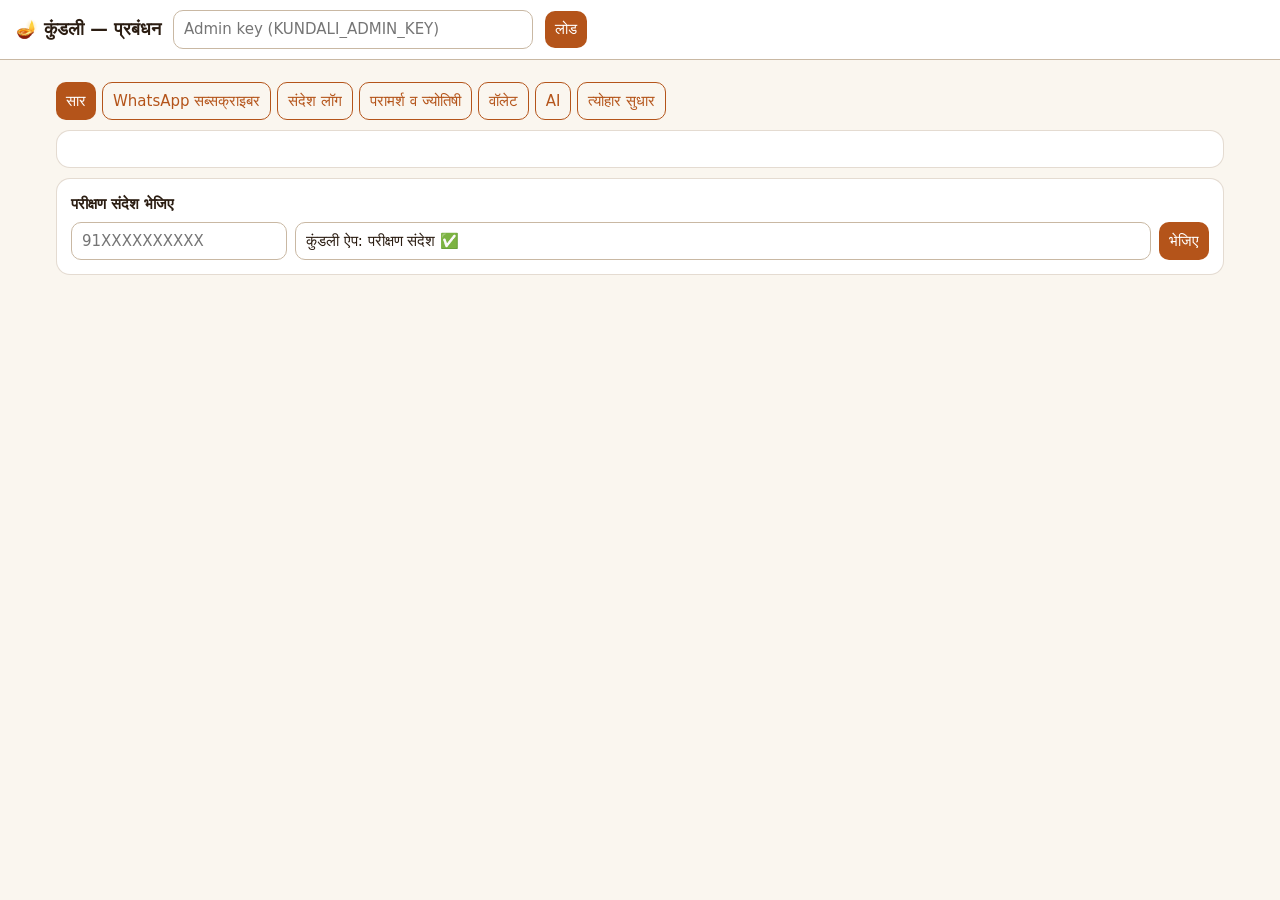
==== web/admin.html @ 4b63e45f "Owner admin panel (web/admin.html) with dashboard API; persistent overrides and rule drafts next to " ====
<!doctype html>
<html lang="hi">
<head>
<meta charset="utf-8">
<meta name="viewport" content="width=device-width, initial-scale=1">
<title>कुंडली — प्रबंधन</title>
<meta name="robots" content="noindex">
<link rel="icon" href="icons/icon-192.png">
<style>
  :root { --bg:#faf6ef; --card:#fff; --ink:#2b1d12; --muted:#7a6a58; --accent:#b4541a; --line:#c9b8a3; --ok:#2e7d32; --bad:#c62828; }
  @media (prefers-color-scheme: dark) { :root:not([data-theme="light"]) { --bg:#15110d; --card:#1f1912; --ink:#f3e9dc; --muted:#b9a58e; --accent:#f0a060; --line:#5a4a3a; } }
  * { box-sizing:border-box } body { margin:0; background:var(--bg); color:var(--ink); font:15px/1.5 system-ui, "Noto Sans Devanagari", sans-serif; }
  header { display:flex; gap:12px; align-items:center; padding:10px 16px; border-bottom:1px solid var(--line); background:var(--card); position:sticky; top:0; z-index:5; flex-wrap:wrap }
  header b { font-size:1.1rem } header input { flex:1 1 220px; max-width:360px }
  main { max-width:1200px; margin:auto; padding:12px 16px 60px }
  nav.tabs { display:flex; gap:6px; flex-wrap:wrap; margin:10px 0 } nav.tabs button { width:auto }
  .card { background:var(--card); border:1px solid color-mix(in srgb,var(--line) 50%,transparent); border-radius:14px; padding:14px; margin:10px 0 }
  .kpis { display:grid; grid-template-columns:repeat(auto-fit,minmax(150px,1fr)); gap:10px } .kpi { border:1px solid color-mix(in srgb,var(--line) 40%,transparent); border-radius:12px; padding:10px } .kpi b { font-size:1.6rem; display:block }
  table { width:100%; border-collapse:collapse; font-size:.9rem } th, td { text-align:left; padding:6px 8px; border-bottom:1px solid color-mix(in srgb,var(--line) 35%,transparent); vertical-align:top } th { color:var(--muted); font-weight:600 }
  .wrap { overflow-x:auto } input, select, textarea, button { font:inherit; padding:7px 10px; border-radius:10px; border:1px solid var(--line); background:var(--card); color:var(--ink) }
  button { background:var(--accent); color:#fff; border:0; cursor:pointer } button.ghost { background:transparent; color:var(--accent); border:1px solid var(--accent) } button.sm { padding:3px 10px; font-size:.8rem }
  .ok { color:var(--ok) } .bad { color:var(--bad) } .muted { color:var(--muted) } .tab { display:none } .tab.on { display:block } .err { color:var(--bad); margin-top:6px }
  .grid { display:grid; grid-template-columns:repeat(auto-fit,minmax(200px,1fr)); gap:10px } label { display:block; font-size:.85rem; color:var(--muted) } label input, label select, label textarea { width:100%; margin-top:2px }
  .chip { display:inline-block; padding:1px 8px; border-radius:999px; font-size:.78rem; background:color-mix(in srgb,var(--accent) 12%,transparent) }
</style>
</head>
<body>
<header><b>🪔 कुंडली — प्रबंधन</b><input id="key" type="password" placeholder="Admin key (KUNDALI_ADMIN_KEY)"><button type="button" id="load">लोड</button><span id="hdr" class="muted"></span></header>
<main>
<nav class="tabs" id="tabs">
  <button type="button" data-t="t-home">सार</button><button type="button" class="ghost" data-t="t-subs">WhatsApp सब्सक्राइबर</button><button type="button" class="ghost" data-t="t-log">संदेश लॉग</button>
  <button type="button" class="ghost" data-t="t-consult">परामर्श व ज्योतिषी</button><button type="button" class="ghost" data-t="t-wallet">वॉलेट</button><button type="button" class="ghost" data-t="t-ai">AI</button><button type="button" class="ghost" data-t="t-over">त्योहार सुधार</button>
</nav>
<div id="err" class="err"></div>

<section class="tab on" id="t-home">
  <div class="card"><div class="kpis" id="kpis"></div><div class="muted" style="margin-top:8px" id="status"></div></div>
  <div class="card"><b>परीक्षण संदेश भेजिए</b><div style="display:flex;gap:8px;flex-wrap:wrap;margin-top:6px"><input id="t_phone" placeholder="91XXXXXXXXXX"><input id="t_text" value="कुंडली ऐप: परीक्षण संदेश ✅" style="flex:1 1 240px"><button type="button" id="t_send">भेजिए</button></div><div id="t_out" class="muted"></div></div>
</section>

<section class="tab" id="t-subs"><div class="card"><b>सब्सक्राइबर</b> <span class="muted" id="subcount"></span><div class="wrap"><table id="subs"></table></div></div></section>
<section class="tab" id="t-log"><div class="card"><b>भेजे गए संदेश (आख़िरी 200)</b><div class="wrap"><table id="log"></table></div></div><div class="card"><b>आए हुए संदेश (बॉट)</b><div class="wrap"><table id="inbox"></table></div></div></section>

<section class="tab" id="t-consult">
  <div class="card"><b>ज्योतिषी जोड़ें / बदलें</b>
    <div class="grid" style="margin-top:6px">
      <label>ID (खाली = नाम से)<input id="a_id"></label><label>नाम (English)<input id="a_name"></label><label>नाम (हिंदी)<input id="a_name_hi"></label><label>WhatsApp नंबर<input id="a_phone"></label>
      <label>भाषाएँ (कॉमा)<input id="a_lang" value="हिंदी, English"></label><label>विशेषज्ञता (कॉमा)<input id="a_spec" placeholder="विवाह, करियर"></label><label>अनुभव (वर्ष)<input id="a_exp" type="number" value="10"></label><label>फ़ोटो URL<input id="a_photo"></label>
      <label>चैट ₹<input id="a_pc" type="number" value="0"></label><label>कॉल ₹<input id="a_pcall" type="number" value="0"></label><label>रिपोर्ट ₹<input id="a_pr" type="number" value="0"></label><label>सक्रिय<select id="a_active"><option value="1">हाँ</option><option value="0">नहीं</option></select></label>
    </div>
    <label style="margin-top:6px">परिचय (हिंदी)<textarea id="a_bio" rows="2"></textarea></label>
    <div style="margin-top:8px"><button type="button" id="a_save">सेव</button></div>
  </div>
  <div class="card"><b>सूचीबद्ध ज्योतिषी</b><div class="wrap"><table id="astros"></table></div></div>
  <div class="card"><b>खुले अनुरोध</b><div class="wrap"><table id="reqs"></table></div><div id="thread"></div></div>
</section>

<section class="tab" id="t-wallet"><div class="card"><b>टॉप-अप दर्ज करें</b> <span class="muted" id="paidflag"></span><div style="display:flex;gap:8px;flex-wrap:wrap;margin-top:6px"><input id="w_phone" placeholder="91XXXXXXXXXX"><input id="w_amt" type="number" placeholder="राशि ₹" style="max-width:120px"><input id="w_ref" placeholder="UPI संदर्भ"><input id="w_note" placeholder="टिप्पणी" style="flex:1 1 160px"><button type="button" id="w_add">जोड़ें</button></div><div id="w_out" class="muted"></div></div>
  <div class="card"><b>हाल के टॉप-अप</b><div class="wrap"><table id="topups"></table></div></div></section>

<section class="tab" id="t-ai"><div class="card"><b>AI प्रदाता</b><div id="aiprov" class="muted"></div></div><div class="card"><b>आज/हाल का उपयोग</b><div class="wrap"><table id="aiuse"></table></div></div>
  <div class="card"><b>ग्रंथ-पाठ से नियम निकालिए (ड्राफ़्ट)</b><label>स्रोत<input id="x_src" placeholder="जैसे: BPHS अध्याय 24"></label><label>पाठ<textarea id="x_text" rows="6"></textarea></label><div style="margin-top:8px"><button type="button" id="x_go">निकालिए और data/rules/drafts में सेव कीजिए</button></div><pre id="x_out" style="white-space:pre-wrap;font-size:.85rem"></pre></div></section>

<section class="tab" id="t-over"><div class="card"><b>त्योहार सुधार (override)</b> <span class="muted">वर्ष चुनिए; add / move / remove — इंजन की गणना डिफ़ॉल्ट रहती है</span>
  <div style="display:flex;gap:8px;align-items:center;margin:8px 0"><input id="o_year" type="number" style="max-width:110px"><button type="button" class="ghost" id="o_load">खोलिए</button><button type="button" id="o_save">सेव</button></div>
  <div class="grid"><div><b>जोड़ें (add)</b><div class="muted" style="font-size:.8rem">key | नाम (हिंदी) | नाम (English) | YYYY-MM-DD | kind (national/festival/regional) — एक पंक्ति एक प्रविष्टि</div><textarea id="o_add" rows="6" style="width:100%"></textarea></div>
  <div><b>तारीख़ बदलें (move)</b><div class="muted" style="font-size:.8rem">key | YYYY-MM-DD</div><textarea id="o_move" rows="6" style="width:100%"></textarea></div>
  <div><b>हटाएँ (remove)</b><div class="muted" style="font-size:.8rem">एक key प्रति पंक्ति (जैसे holi, ambedkar_jayanti)</div><textarea id="o_rem" rows="6" style="width:100%"></textarea></div></div>
  <div id="o_out" class="muted"></div></div></section>
</main>
<script src="config.js"></script>
<script>
const API = (window.KUNDALI_API || '').replace(/\/$/, '');
const $ = id => document.getElementById(id); const esc = s => String(s ?? '').replace(/[&<>"']/g, c => ({'&':'&amp;','<':'&lt;','>':'&gt;','"':'&quot;',"'":'&#39;'}[c]));
try { $('key').value = localStorage.getItem('kundali_admin_key') || ''; } catch (e) {}
let DATA = null;
const post = async (path, body) => { const r = await fetch(API + path, {method: 'POST', headers: {'Content-Type': 'application/json', 'X-Admin-Key': $('key').value.trim()}, body: JSON.stringify(body)}); const d = await r.json(); if (!r.ok) throw new Error(d.detail || 'त्रुटि'); return d; };
document.querySelectorAll('#tabs button').forEach(b => b.onclick = () => { document.querySelectorAll('#tabs button').forEach(x => x.className = x === b ? '' : 'ghost'); document.querySelectorAll('.tab').forEach(t => t.classList.toggle('on', t.id === b.dataset.t)); });
const yn = v => v ? '<span class="ok">✓</span>' : '<span class="bad">✗</span>';
async function load() {
  $('err').textContent = ''; try { localStorage.setItem('kundali_admin_key', $('key').value.trim()); } catch (e) {}
  try { DATA = await post('/v1/consult/admin', {action: 'dashboard'}); } catch (e) { $('err').textContent = e.message; return; }
  const c = DATA.counts; $('hdr').textContent = new Date().toLocaleString('hi-IN');
  $('kpis').innerHTML = [['सक्रिय सब्सक्राइबर', c.subscribers], ['आज भेजे', c.sent_today], ['आज असफल', c.failed_today], ['खुले परामर्श', c.open_requests], ['AI कॉल आज', c.ai_today]].map(([k, v]) => `<div class="kpi"><span class="muted">${k}</span><b>${v}</b></div>`).join('');
  $('status').innerHTML = `Relay: ${DATA.relay_ready ? '<span class="ok">सेट</span>' : '<span class="bad">सेट नहीं (RELAY_URL/RELAY_API_KEY/RELAY_SESSION)</span>'} · AI: ${DATA.ai_providers.length ? DATA.ai_providers.map(p => esc(p.name) + ' (' + esc(p.model) + ')').join(' → ') : '<span class="bad">कोई provider नहीं</span>'} · भुगतान: ${DATA.paid ? 'सशुल्क' : 'निःशुल्क'}`;
  $('subcount').textContent = `(${DATA.subscribers.length})`;
  $('subs').innerHTML = `<tr><th>नंबर</th><th>नाम</th><th>भाषा</th><th>स्थान</th><th>समय</th><th>पंचांग</th><th>राशिफल</th><th>व्रत</th><th>साप्ताहिक</th><th>सत्यापित</th><th>स्थिति</th><th>आख़िरी</th><th>त्रुटि</th><th></th></tr>` +
    DATA.subscribers.map(s => `<tr><td>${esc(s.phone)}</td><td>${esc(s.name || '')}${s.moon_sign_name ? '<br><span class="chip">' + esc(s.moon_sign_name) + '</span>' : ''}</td><td>${esc(s.lang)}</td><td>${esc(s.place || '')}</td><td>${esc(s.daily_time)}</td><td>${yn(s.want_panchang)}</td><td>${yn(s.want_rashifal)}</td><td>${yn(s.vrat_alert)}</td><td>${yn(s.weekly)}</td><td>${yn(s.verified)}</td><td>${esc(s.status)}</td><td class="muted">${esc(s.last_daily || '—')}</td><td class="bad" style="max-width:200px">${esc(s.last_error || '')}</td>
      <td><button type="button" class="sm ghost" data-sub="${esc(s.phone)}" data-st="${s.status === 'active' ? 'stopped' : 'active'}">${s.status === 'active' ? 'रोकें' : 'चालू'}</button> ${!s.verified ? `<button type="button" class="sm ghost" data-ver="${esc(s.phone)}">सत्यापित मानें</button>` : ''}</td></tr>`).join('');
  $('subs').onclick = async e => { const b = e.target.closest('button'); if (!b) return; try { if (b.dataset.sub) await post('/v1/consult/admin', {action: 'subscriber', phone: b.dataset.sub, fields: {status: b.dataset.st}}); if (b.dataset.ver) await post('/v1/consult/admin', {action: 'subscriber', phone: b.dataset.ver, fields: {verified: 1}}); load(); } catch (err) { $('err').textContent = err.message; } };
  $('log').innerHTML = `<tr><th>समय</th><th>नंबर</th><th>प्रकार</th><th>ठीक</th><th>विवरण</th></tr>` + DATA.wa_log.map(l => `<tr><td class="muted">${esc(l.at.slice(0, 16).replace('T', ' '))}</td><td>${esc(l.phone)}</td><td>${esc(l.kind)}</td><td>${yn(l.ok)}</td><td class="muted" style="max-width:420px;word-break:break-all">${esc(l.detail || '')}</td></tr>`).join('');
  $('inbox').innerHTML = `<tr><th>समय</th><th>नंबर</th><th>संदेश</th><th>उत्तर गया</th></tr>` + DATA.inbox.map(l => `<tr><td class="muted">${esc((l.at || '').slice(0, 16).replace('T', ' '))}</td><td>${esc(l.phone)}</td><td>${esc(l.text)}</td><td>${l.reply_ok === null ? '—' : yn(l.reply_ok)}</td></tr>`).join('');
  $('astros').innerHTML = `<tr><th>ID</th><th>नाम</th><th>भाषाएँ</th><th>विशेषज्ञता</th><th>अनुभव</th><th>₹ चैट/कॉल/रिपोर्ट</th><th>रेटिंग</th><th>सक्रिय</th><th></th></tr>` + DATA.astrologers.map(a => `<tr><td>${esc(a.id)}</td><td>${esc(a.name_hi || a.name)}</td><td>${esc(a.languages.join(', '))}</td><td>${esc(a.specialities.join(', '))}</td><td>${a.experience_years || ''}</td><td>${a.prices.chat}/${a.prices.call}/${a.prices.report}</td><td>${a.rating ? a.rating + ' (' + a.ratings_count + ')' : '—'}</td><td>${yn(a.active)}</td><td><button type="button" class="sm ghost" data-edit="${esc(a.id)}">बदलें</button></td></tr>`).join('');
  $('astros').onclick = e => { const b = e.target.closest('button[data-edit]'); if (!b) return; const a = DATA.astrologers.find(x => x.id === b.dataset.edit); $('a_id').value = a.id; $('a_name').value = a.name; $('a_name_hi').value = a.name_hi || ''; $('a_lang').value = a.languages.join(', '); $('a_spec').value = a.specialities.join(', '); $('a_exp').value = a.experience_years || 0; $('a_photo').value = a.photo || ''; $('a_bio').value = a.bio_hi || ''; $('a_active').value = a.active ? '1' : '0'; window.scrollTo({top: 0, behavior: 'smooth'}); };
  $('reqs').innerHTML = `<tr><th>#</th><th>ज्योतिषी</th><th>नंबर</th><th>माध्यम</th><th>स्थिति</th><th>₹</th><th>समय</th><th></th></tr>` + DATA.open_requests.map(r => `<tr><td>${esc(r.id)}</td><td>${esc(r.astrologer_id)}</td><td>${esc(r.phone)}</td><td>${esc(r.mode)}</td><td>${esc(r.status)}</td><td>${r.price}</td><td class="muted">${esc(r.created.slice(0, 16).replace('T', ' '))}</td><td><button type="button" class="sm ghost" data-open="${esc(r.id)}">खोलें</button></td></tr>`).join('');
  $('reqs').onclick = async e => { const b = e.target.closest('button[data-open]'); if (!b) return; try { const d = await post('/v1/consult/get', {id: b.dataset.open}); $('thread').innerHTML = `<h4>#${esc(d.id)} — ${esc(d.astrologer?.name_hi || d.astrologer?.name || '')} · ${esc(d.phone)}${d.birth ? ' · जन्म ' + esc(d.birth.date) + ' ' + esc(d.birth.time || '') : ''}</h4>` + d.messages.map(m => `<p><b>${m.sender === 'seeker' ? 'सीकर' : 'ज्योतिषी'}:</b> ${esc(m.text)} <span class="muted">${esc(m.at.slice(0, 16).replace('T', ' '))}</span></p>`).join('') + (d.status !== 'closed' ? `<div style="display:flex;gap:8px"><textarea id="th_text" rows="2" style="flex:1"></textarea><button type="button" id="th_send">ज्योतिषी की ओर से भेजें</button><button type="button" class="ghost" id="th_close">बंद करें</button></div>` : ''); const s = $('th_send'); if (s) s.onclick = async () => { try { await post('/v1/consult/message', {id: d.id, sender: 'astrologer', text: $('th_text').value}); load(); $('thread').innerHTML = '<span class="ok">भेजा गया</span>'; } catch (err) { $('err').textContent = err.message; } }; const c2 = $('th_close'); if (c2) c2.onclick = async () => { try { await post('/v1/consult/close', {id: d.id}); load(); $('thread').innerHTML = ''; } catch (err) { $('err').textContent = err.message; } }; } catch (err) { $('err').textContent = err.message; } };
  $('paidflag').textContent = DATA.paid ? '(सशुल्क मोड चालू)' : '(निःशुल्क मोड — KUNDALI_PAID=1 से सशुल्क)';
  $('topups').innerHTML = `<tr><th>समय</th><th>नंबर</th><th>₹</th><th>संदर्भ</th><th>टिप्पणी</th></tr>` + DATA.recent_topups.map(t => `<tr><td class="muted">${esc(t.at.slice(0, 16).replace('T', ' '))}</td><td>${esc(t.phone)}</td><td>${t.amount}</td><td>${esc(t.ref || '')}</td><td>${esc(t.note || '')}</td></tr>`).join('');
  $('aiprov').innerHTML = DATA.ai_providers.length ? DATA.ai_providers.map(p => `<span class="chip">${esc(p.name)} · ${esc(p.model)}</span>`).join(' → ') : '<span class="bad">कोई provider सेट नहीं — deploy/.env में OPENAI_API_KEY / GROQ_API_KEY डालें</span>';
  $('aiuse').innerHTML = `<tr><th>दिन</th><th>कौन</th><th>कॉल</th></tr>` + DATA.ai_usage.map(u => `<tr><td>${esc(u.day)}</td><td>${esc(u.who)}</td><td>${u.used}</td></tr>`).join('');
  if (!$('o_year').value) $('o_year').value = new Date().getFullYear();
  showOverride();
}
function showOverride() { const y = $('o_year').value; const o = (DATA && DATA.overrides[y]) || {add: [], move: [], remove: []}; $('o_add').value = (o.add || []).map(a => [a.key, a.name_hi, a.name_en || '', a.date, a.kind || 'national'].join(' | ')).join('\n'); $('o_move').value = (o.move || []).map(m => m.key + ' | ' + m.date).join('\n'); $('o_rem').value = (o.remove || []).join('\n'); }
$('o_load').onclick = showOverride;
$('o_save').onclick = async () => { const sp = l => l.split('|').map(x => x.trim()); try { const d = await post('/v1/consult/admin', {action: 'override', year: +$('o_year').value, data: {add: $('o_add').value.split('\n').filter(l => l.trim()).map(sp).map(([key, name_hi, name_en, date, kind]) => ({key, name_hi, name_en, date, kind})), move: $('o_move').value.split('\n').filter(l => l.trim()).map(sp).map(([key, date]) => ({key, date})), remove: $('o_rem').value.split('\n').map(x => x.trim()).filter(Boolean)}}); $('o_out').innerHTML = `<span class="ok">सेव हुआ: ${d.add.length} जोड़े, ${d.move.length} बदले, ${d.remove.length} हटाए (${d.year})</span>`; load(); } catch (e) { $('o_out').innerHTML = `<span class="bad">${esc(e.message)}</span>`; } };
$('a_save').onclick = async () => { try { await post('/v1/consult/admin', {action: 'astrologer', astrologer: {id: $('a_id').value.trim() || undefined, name: $('a_name').value.trim(), name_hi: $('a_name_hi').value.trim(), phone: $('a_phone').value.trim() || undefined, languages: $('a_lang').value.split(',').map(x => x.trim()).filter(Boolean), specialities: $('a_spec').value.split(',').map(x => x.trim()).filter(Boolean), experience_years: +$('a_exp').value, photo: $('a_photo').value.trim() || null, bio_hi: $('a_bio').value.trim(), price_chat: +$('a_pc').value, price_call: +$('a_pcall').value, price_report: +$('a_pr').value, active: +$('a_active').value}}); load(); } catch (e) { $('err').textContent = e.message; } };
$('w_add').onclick = async () => { try { const d = await post('/v1/consult/admin', {action: 'topup', phone: $('w_phone').value, amount: +$('w_amt').value, ref: $('w_ref').value, note: $('w_note').value}); $('w_out').innerHTML = `<span class="ok">शेष ₹${d.balance}</span>`; load(); } catch (e) { $('w_out').innerHTML = `<span class="bad">${esc(e.message)}</span>`; } };
$('t_send').onclick = async () => { try { const d = await post('/v1/consult/admin', {action: 'send_test', phone: $('t_phone').value, text: $('t_text').value}); $('t_out').innerHTML = d.ok ? '<span class="ok">भेजा गया</span>' : `<span class="bad">${esc(d.detail)}</span>`; } catch (e) { $('t_out').innerHTML = `<span class="bad">${esc(e.message)}</span>`; } };
$('x_go').onclick = async () => { $('x_out').textContent = '…'; try { const d = await post('/v1/ai/extract_rules', {text: $('x_text').value, source: $('x_src').value, save: true}); $('x_out').textContent = `${d.count} नियम → ${d.saved_as || '(सेव नहीं)'}\n` + JSON.stringify(d.rules, null, 1); } catch (e) { $('x_out').textContent = e.message; } };
$('load').onclick = load; if ($('key').value) load();
</script>
</body>
</html>
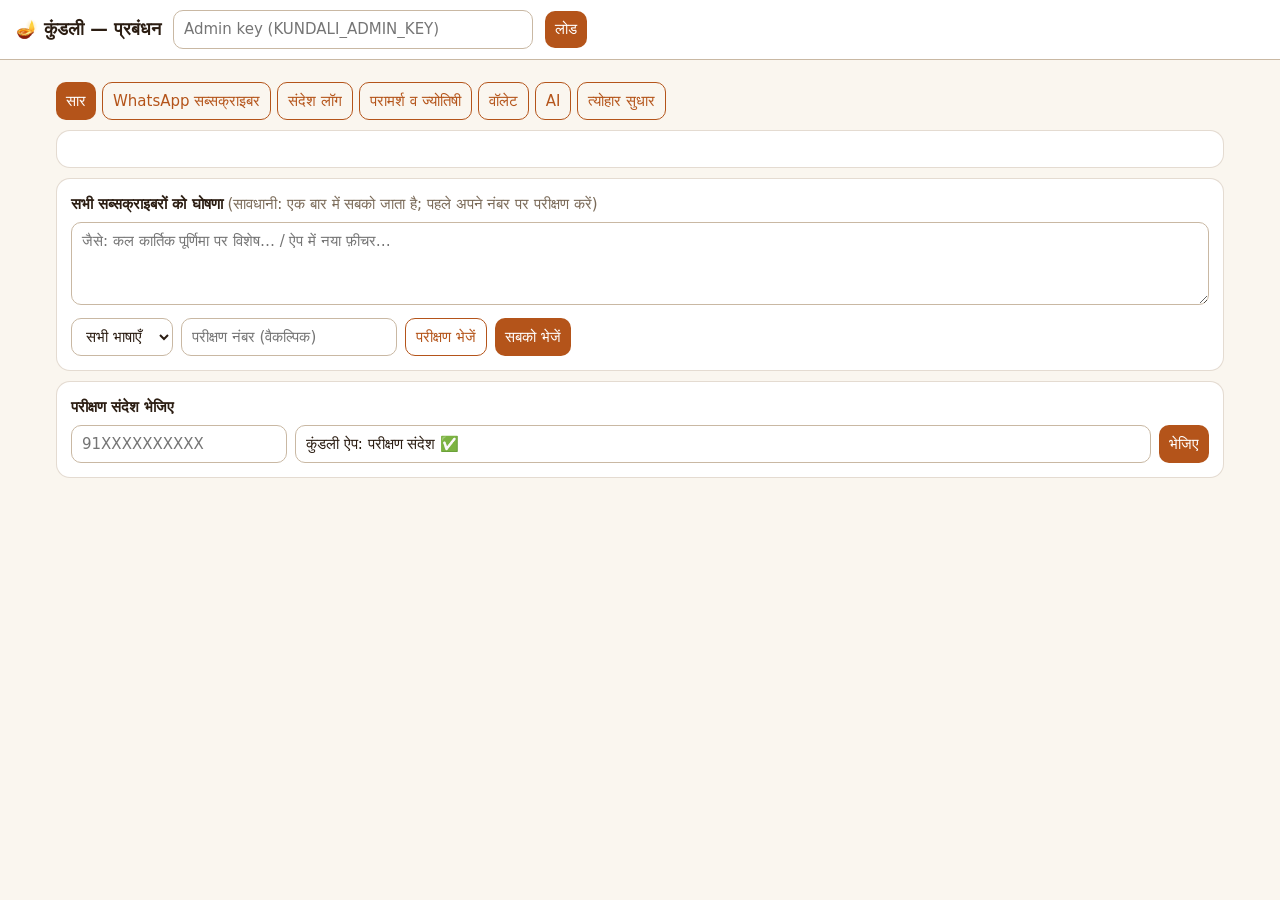
==== commit 9638134f: "Bot: tarot card of the day and prashna (KP horary) commands; glossary term of the day in the daily m" ====
--- a/web/admin.html
+++ b/web/admin.html
@@ -35,10 +35,17 @@
 
 <section class="tab on" id="t-home">
   <div class="card"><div class="kpis" id="kpis"></div><div class="muted" style="margin-top:8px" id="status"></div></div>
+  <div class="card"><b>सभी सब्सक्राइबरों को घोषणा</b> <span class="muted">(सावधानी: एक बार में सबको जाता है; पहले अपने नंबर पर परीक्षण करें)</span>
+    <textarea id="an_text" rows="3" style="width:100%;margin-top:6px" placeholder="जैसे: कल कार्तिक पूर्णिमा पर विशेष… / ऐप में नया फ़ीचर…"></textarea>
+    <div style="display:flex;gap:8px;flex-wrap:wrap;margin-top:6px"><select id="an_lang" style="width:auto"><option value="">सभी भाषाएँ</option><option value="hi">हिंदी</option><option value="en">English</option><option value="te">తెలుగు</option><option value="kn">ಕನ್ನಡ</option><option value="mr">मराठी</option><option value="gu">ગુજરાતી</option><option value="bn">বাংলা</option></select><input id="an_test" placeholder="परीक्षण नंबर (वैकल्पिक)"><button type="button" class="ghost" id="an_testgo">परीक्षण भेजें</button><button type="button" id="an_go">सबको भेजें</button></div><div id="an_out" class="muted"></div></div>
   <div class="card"><b>परीक्षण संदेश भेजिए</b><div style="display:flex;gap:8px;flex-wrap:wrap;margin-top:6px"><input id="t_phone" placeholder="91XXXXXXXXXX"><input id="t_text" value="कुंडली ऐप: परीक्षण संदेश ✅" style="flex:1 1 240px"><button type="button" id="t_send">भेजिए</button></div><div id="t_out" class="muted"></div></div>
 </section>
 
-<section class="tab" id="t-subs"><div class="card"><b>सब्सक्राइबर</b> <span class="muted" id="subcount"></span><div class="wrap"><table id="subs"></table></div></div></section>
+<section class="tab" id="t-subs"><div class="card"><b>सब्सक्राइबर</b> <span class="muted" id="subcount"></span> <button type="button" class="sm ghost" id="subcsv">CSV डाउनलोड</button><div class="wrap"><table id="subs"></table></div></div>
+  <div class="card"><b>समूह / चैनल प्रसारण</b> <span class="muted">रोज़ का पंचांग (व्यक्तिगत हिस्सों के बिना) किसी WhatsApp समूह (…@g.us), चैनल (…@newsletter) या नंबर पर</span>
+    <div class="grid" style="margin-top:6px"><label>लक्ष्य (JID / नंबर)<input id="b_target" placeholder="120363…@g.us"></label><label>नाम<input id="b_label"></label><label>शहर (lat,lon)<input id="b_place" placeholder="इंदौर"></label><label>lat<input id="b_lat" value="28.61"></label><label>lon<input id="b_lon" value="77.2"></label><label>समय<input id="b_time" value="06:00"></label><label>भाषा<select id="b_lang"><option value="hi">हिंदी</option><option value="en">English</option><option value="mr">मराठी</option><option value="gu">ગુજરાતી</option><option value="bn">বাংলা</option><option value="te">తెలుగు</option><option value="kn">ಕನ್ನಡ</option></select></label><label>चित्र-कार्ड<select id="b_img"><option value="1">हाँ</option><option value="0">नहीं</option></select></label></div>
+    <div style="margin-top:8px"><button type="button" id="b_save">जोड़ें / बदलें</button> <span class="muted">समूह का JID Relay के Sessions → Groups पेज से कॉपी करें</span></div>
+    <div class="wrap" style="margin-top:8px"><table id="bcast"></table></div></div></section>
 <section class="tab" id="t-log"><div class="card"><b>भेजे गए संदेश (आख़िरी 200)</b><div class="wrap"><table id="log"></table></div></div><div class="card"><b>आए हुए संदेश (बॉट)</b><div class="wrap"><table id="inbox"></table></div></div></section>
 
 <section class="tab" id="t-consult">
@@ -88,6 +95,8 @@
     DATA.subscribers.map(s => `<tr><td>${esc(s.phone)}</td><td>${esc(s.name || '')}${s.moon_sign_name ? '<br><span class="chip">' + esc(s.moon_sign_name) + '</span>' : ''}</td><td>${esc(s.lang)}</td><td>${esc(s.place || '')}</td><td>${esc(s.daily_time)}</td><td>${yn(s.want_panchang)}</td><td>${yn(s.want_rashifal)}</td><td>${yn(s.vrat_alert)}</td><td>${yn(s.weekly)}</td><td>${yn(s.verified)}</td><td>${esc(s.status)}</td><td class="muted">${esc(s.last_daily || '—')}</td><td class="bad" style="max-width:200px">${esc(s.last_error || '')}</td>
       <td><button type="button" class="sm ghost" data-sub="${esc(s.phone)}" data-st="${s.status === 'active' ? 'stopped' : 'active'}">${s.status === 'active' ? 'रोकें' : 'चालू'}</button> ${!s.verified ? `<button type="button" class="sm ghost" data-ver="${esc(s.phone)}">सत्यापित मानें</button>` : ''}</td></tr>`).join('');
   $('subs').onclick = async e => { const b = e.target.closest('button'); if (!b) return; try { if (b.dataset.sub) await post('/v1/consult/admin', {action: 'subscriber', phone: b.dataset.sub, fields: {status: b.dataset.st}}); if (b.dataset.ver) await post('/v1/consult/admin', {action: 'subscriber', phone: b.dataset.ver, fields: {verified: 1}}); load(); } catch (err) { $('err').textContent = err.message; } };
+  $('bcast').innerHTML = `<tr><th>लक्ष्य</th><th>नाम</th><th>स्थान</th><th>समय</th><th>भाषा</th><th>चित्र</th><th>सक्रिय</th><th>आख़िरी</th><th>त्रुटि</th><th></th></tr>` + (DATA.broadcasts || []).map(b => `<tr><td>${esc(b.target)}</td><td>${esc(b.label || '')}</td><td>${esc(b.place || '')} <span class="muted">${b.lat},${b.lon}</span></td><td>${esc(b.daily_time)}</td><td>${esc(b.lang)}</td><td>${yn(b.want_image)}</td><td>${yn(b.active)}</td><td class="muted">${esc(b.last_daily || '—')}</td><td class="bad">${esc(b.last_error || '')}</td><td><button type="button" class="sm ghost" data-btoggle="${esc(b.target)}" data-active="${b.active ? 0 : 1}">${b.active ? 'रोकें' : 'चालू'}</button> <button type="button" class="sm ghost" data-bdel="${esc(b.target)}">हटाएँ</button></td></tr>`).join('');
+  $('bcast').onclick = async e => { const b = e.target.closest('button'); if (!b) return; try { if (b.dataset.btoggle) await post('/v1/consult/admin', {action: 'broadcast', broadcast: {target: b.dataset.btoggle, active: +b.dataset.active}}); if (b.dataset.bdel && confirm('हटाएँ?')) await post('/v1/consult/admin', {action: 'broadcast_delete', target: b.dataset.bdel}); load(); } catch (err) { $('err').textContent = err.message; } };
   $('log').innerHTML = `<tr><th>समय</th><th>नंबर</th><th>प्रकार</th><th>ठीक</th><th>विवरण</th></tr>` + DATA.wa_log.map(l => `<tr><td class="muted">${esc(l.at.slice(0, 16).replace('T', ' '))}</td><td>${esc(l.phone)}</td><td>${esc(l.kind)}</td><td>${yn(l.ok)}</td><td class="muted" style="max-width:420px;word-break:break-all">${esc(l.detail || '')}</td></tr>`).join('');
   $('inbox').innerHTML = `<tr><th>समय</th><th>नंबर</th><th>संदेश</th><th>उत्तर गया</th></tr>` + DATA.inbox.map(l => `<tr><td class="muted">${esc((l.at || '').slice(0, 16).replace('T', ' '))}</td><td>${esc(l.phone)}</td><td>${esc(l.text)}</td><td>${l.reply_ok === null ? '—' : yn(l.reply_ok)}</td></tr>`).join('');
   $('astros').innerHTML = `<tr><th>ID</th><th>नाम</th><th>भाषाएँ</th><th>विशेषज्ञता</th><th>अनुभव</th><th>₹ चैट/कॉल/रिपोर्ट</th><th>रेटिंग</th><th>सक्रिय</th><th></th></tr>` + DATA.astrologers.map(a => `<tr><td>${esc(a.id)}</td><td>${esc(a.name_hi || a.name)}</td><td>${esc(a.languages.join(', '))}</td><td>${esc(a.specialities.join(', '))}</td><td>${a.experience_years || ''}</td><td>${a.prices.chat}/${a.prices.call}/${a.prices.report}</td><td>${a.rating ? a.rating + ' (' + a.ratings_count + ')' : '—'}</td><td>${yn(a.active)}</td><td><button type="button" class="sm ghost" data-edit="${esc(a.id)}">बदलें</button></td></tr>`).join('');
@@ -104,8 +113,12 @@
 function showOverride() { const y = $('o_year').value; const o = (DATA && DATA.overrides[y]) || {add: [], move: [], remove: []}; $('o_add').value = (o.add || []).map(a => [a.key, a.name_hi, a.name_en || '', a.date, a.kind || 'national'].join(' | ')).join('\n'); $('o_move').value = (o.move || []).map(m => m.key + ' | ' + m.date).join('\n'); $('o_rem').value = (o.remove || []).join('\n'); }
 $('o_load').onclick = showOverride;
 $('o_save').onclick = async () => { const sp = l => l.split('|').map(x => x.trim()); try { const d = await post('/v1/consult/admin', {action: 'override', year: +$('o_year').value, data: {add: $('o_add').value.split('\n').filter(l => l.trim()).map(sp).map(([key, name_hi, name_en, date, kind]) => ({key, name_hi, name_en, date, kind})), move: $('o_move').value.split('\n').filter(l => l.trim()).map(sp).map(([key, date]) => ({key, date})), remove: $('o_rem').value.split('\n').map(x => x.trim()).filter(Boolean)}}); $('o_out').innerHTML = `<span class="ok">सेव हुआ: ${d.add.length} जोड़े, ${d.move.length} बदले, ${d.remove.length} हटाए (${d.year})</span>`; load(); } catch (e) { $('o_out').innerHTML = `<span class="bad">${esc(e.message)}</span>`; } };
+$('subcsv').onclick = async () => { try { const d = await post('/v1/consult/admin', {action: 'export_subscribers'}); const a = document.createElement('a'); a.href = URL.createObjectURL(new Blob(['\ufeff' + d.csv], {type: 'text/csv;charset=utf-8'})); a.download = `subscribers-${new Date().toISOString().slice(0, 10)}.csv`; a.click(); } catch (e) { $('err').textContent = e.message; } };
+$('b_save').onclick = async () => { try { await post('/v1/consult/admin', {action: 'broadcast', broadcast: {target: $('b_target').value.trim(), label: $('b_label').value.trim(), place: $('b_place').value.trim(), lat: +$('b_lat').value, lon: +$('b_lon').value, daily_time: $('b_time').value.trim(), lang: $('b_lang').value, want_image: +$('b_img').value, active: 1}}); load(); } catch (e) { $('err').textContent = e.message; } };
 $('a_save').onclick = async () => { try { await post('/v1/consult/admin', {action: 'astrologer', astrologer: {id: $('a_id').value.trim() || undefined, name: $('a_name').value.trim(), name_hi: $('a_name_hi').value.trim(), phone: $('a_phone').value.trim() || undefined, languages: $('a_lang').value.split(',').map(x => x.trim()).filter(Boolean), specialities: $('a_spec').value.split(',').map(x => x.trim()).filter(Boolean), experience_years: +$('a_exp').value, photo: $('a_photo').value.trim() || null, bio_hi: $('a_bio').value.trim(), price_chat: +$('a_pc').value, price_call: +$('a_pcall').value, price_report: +$('a_pr').value, active: +$('a_active').value}}); load(); } catch (e) { $('err').textContent = e.message; } };
 $('w_add').onclick = async () => { try { const d = await post('/v1/consult/admin', {action: 'topup', phone: $('w_phone').value, amount: +$('w_amt').value, ref: $('w_ref').value, note: $('w_note').value}); $('w_out').innerHTML = `<span class="ok">शेष ₹${d.balance}</span>`; load(); } catch (e) { $('w_out').innerHTML = `<span class="bad">${esc(e.message)}</span>`; } };
+$('an_testgo').onclick = async () => { try { const d = await post('/v1/consult/admin', {action: 'announce', text: $('an_text').value, test_phone: $('an_test').value}); $('an_out').textContent = `परीक्षण: ${d.sent} भेजा, ${d.failed} असफल`; } catch (e) { $('an_out').innerHTML = `<span class="bad">${esc(e.message)}</span>`; } };
+$('an_go').onclick = async () => { if (!confirm('सभी सक्रिय सब्सक्राइबरों को भेजें?')) return; try { const d = await post('/v1/consult/admin', {action: 'announce', text: $('an_text').value, lang: $('an_lang').value || null}); $('an_out').textContent = `${d.targets} लक्ष्य: ${d.sent} भेजे, ${d.failed} असफल`; load(); } catch (e) { $('an_out').innerHTML = `<span class="bad">${esc(e.message)}</span>`; } };
 $('t_send').onclick = async () => { try { const d = await post('/v1/consult/admin', {action: 'send_test', phone: $('t_phone').value, text: $('t_text').value}); $('t_out').innerHTML = d.ok ? '<span class="ok">भेजा गया</span>' : `<span class="bad">${esc(d.detail)}</span>`; } catch (e) { $('t_out').innerHTML = `<span class="bad">${esc(e.message)}</span>`; } };
 $('x_go').onclick = async () => { $('x_out').textContent = '…'; try { const d = await post('/v1/ai/extract_rules', {text: $('x_text').value, source: $('x_src').value, save: true}); $('x_out').textContent = `${d.count} नियम → ${d.saved_as || '(सेव नहीं)'}\n` + JSON.stringify(d.rules, null, 1); } catch (e) { $('x_out').textContent = e.message; } };
 $('load').onclick = load; if ($('key').value) load();
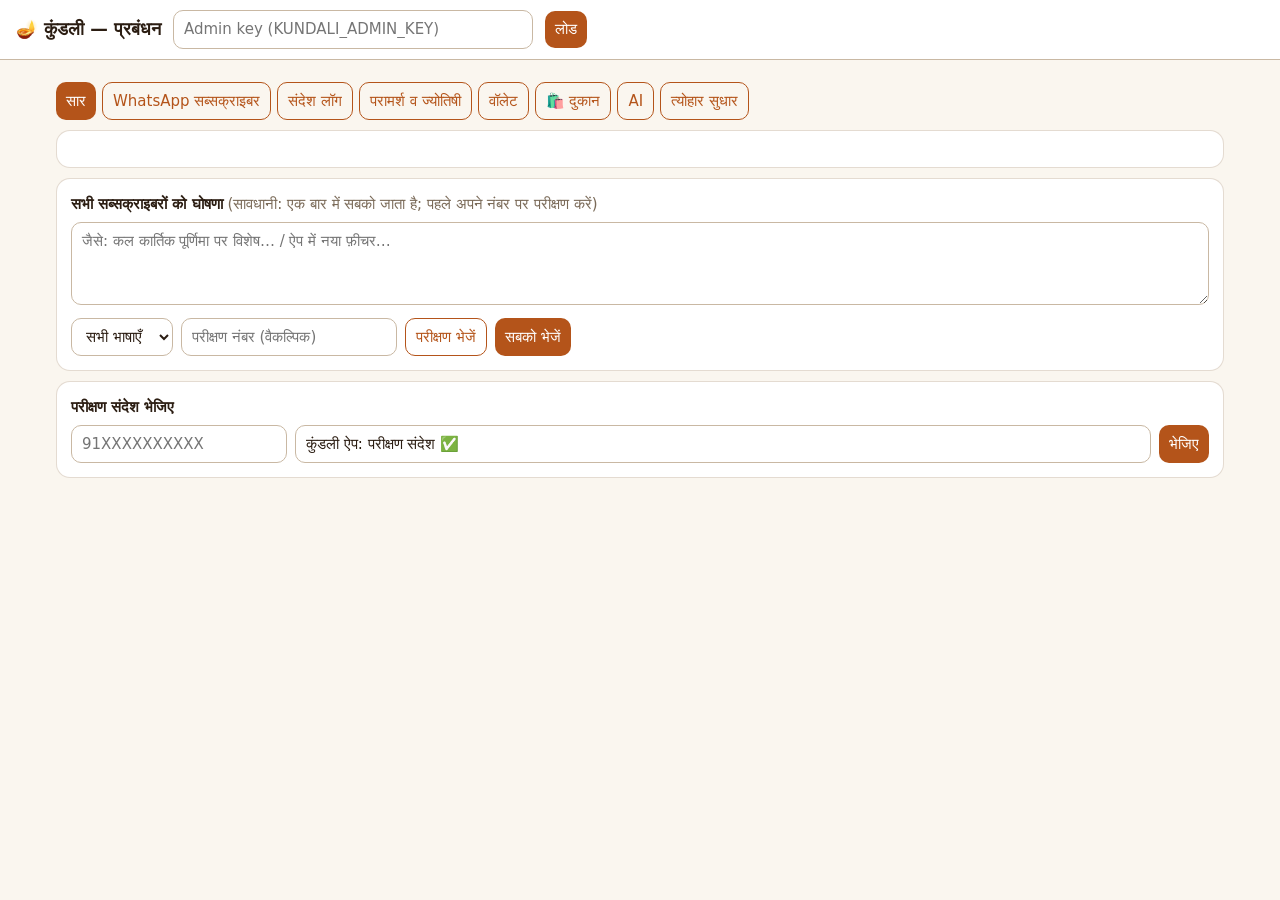
==== commit 713273e8: "Remedies by problem from the chart (mantra, daan, vrat, rudraksha, safe gemstones), rashi ratna by l" ====
--- a/web/admin.html
+++ b/web/admin.html
@@ -29,7 +29,7 @@
 <main>
 <nav class="tabs" id="tabs">
   <button type="button" data-t="t-home">सार</button><button type="button" class="ghost" data-t="t-subs">WhatsApp सब्सक्राइबर</button><button type="button" class="ghost" data-t="t-log">संदेश लॉग</button>
-  <button type="button" class="ghost" data-t="t-consult">परामर्श व ज्योतिषी</button><button type="button" class="ghost" data-t="t-wallet">वॉलेट</button><button type="button" class="ghost" data-t="t-ai">AI</button><button type="button" class="ghost" data-t="t-over">त्योहार सुधार</button>
+  <button type="button" class="ghost" data-t="t-consult">परामर्श व ज्योतिषी</button><button type="button" class="ghost" data-t="t-wallet">वॉलेट</button><button type="button" class="ghost" data-t="t-shop">🛍️ दुकान</button><button type="button" class="ghost" data-t="t-ai">AI</button><button type="button" class="ghost" data-t="t-over">त्योहार सुधार</button>
 </nav>
 <div id="err" class="err"></div>
 
@@ -65,6 +65,24 @@
 <section class="tab" id="t-wallet"><div class="card"><b>टॉप-अप दर्ज करें</b> <span class="muted" id="paidflag"></span><div style="display:flex;gap:8px;flex-wrap:wrap;margin-top:6px"><input id="w_phone" placeholder="91XXXXXXXXXX"><input id="w_amt" type="number" placeholder="राशि ₹" style="max-width:120px"><input id="w_ref" placeholder="UPI संदर्भ"><input id="w_note" placeholder="टिप्पणी" style="flex:1 1 160px"><button type="button" id="w_add">जोड़ें</button></div><div id="w_out" class="muted"></div></div>
   <div class="card"><b>हाल के टॉप-अप</b><div class="wrap"><table id="topups"></table></div></div></section>
 
+<section class="tab" id="t-shop">
+<div class="card"><b>दुकान की सेटिंग</b> <span class="muted" id="sh_set"></span></div>
+<div class="card"><b>उत्पाद जोड़ें / बदलें</b> <span class="muted">(ID ख़ाली = नया)</span>
+<div class="grid" style="margin-top:6px">
+<label>ID<input id="p_id" placeholder="नया"></label><label>नाम (हिंदी)*<input id="p_name_hi"></label><label>Name (English)<input id="p_name_en"></label>
+<label>श्रेणी*<select id="p_cat"></select></label><label>ग्रह<select id="p_planet"><option value="">—</option></select></label>
+<label>दाम ₹ (प्रति इकाई)*<input id="p_price" type="number" min="1"></label><label>MRP ₹<input id="p_mrp" type="number"></label><label>इकाई<select id="p_unit"></select></label>
+<label>न्यूनतम मात्रा<input id="p_min" type="number" step="0.25" value="1"></label><label>अधिकतम मात्रा<input id="p_max" type="number" step="0.25" value="10"></label><label>स्टेप<input id="p_step" type="number" step="0.25" value="1"></label>
+<label>स्टॉक (ख़ाली = असीमित)<input id="p_stock" type="number"></label><label>मूल स्थान<input id="p_origin" placeholder="जैसे: श्रीलंका"></label><label>प्रमाणपत्र<input id="p_cert" placeholder="जैसे: IGI / GJEPC लैब"></label>
+<label>क्रम<input id="p_sort" type="number" value="0"></label><label>सक्रिय<select id="p_active"><option value="1">हाँ</option><option value="0">नहीं</option></select></label>
+</div>
+<label style="margin-top:8px">विवरण (हिंदी)<textarea id="p_desc_hi" rows="3"></textarea></label><label>Description (English)<textarea id="p_desc_en" rows="2"></textarea></label>
+<div style="display:flex;gap:8px;flex-wrap:wrap;margin-top:8px;align-items:center"><button type="button" id="p_save">सहेजें</button><button type="button" class="ghost" id="p_new">नया फ़ॉर्म</button>
+<label style="display:inline-flex;gap:6px;align-items:center">फ़ोटो जोड़ें (सहेजने के बाद) <input type="file" id="p_img" accept="image/jpeg,image/png,image/webp" style="width:auto"></label><span id="p_out" class="muted"></span></div>
+<div id="p_imgs" style="display:flex;gap:8px;flex-wrap:wrap;margin-top:8px"></div></div>
+<div class="card"><b>उत्पाद</b><div class="wrap"><table id="prods"></table></div></div>
+<div class="card"><b>ऑर्डर</b> <select id="o_filter" style="width:auto"><option value="">सभी</option></select><div class="wrap"><table id="orders"></table></div></div>
+</section>
 <section class="tab" id="t-ai"><div class="card"><b>AI प्रदाता</b><div id="aiprov" class="muted"></div></div><div class="card"><b>आज/हाल का उपयोग</b><div class="wrap"><table id="aiuse"></table></div></div>
   <div class="card"><b>ग्रंथ-पाठ से नियम निकालिए (ड्राफ़्ट)</b><label>स्रोत<input id="x_src" placeholder="जैसे: BPHS अध्याय 24"></label><label>पाठ<textarea id="x_text" rows="6"></textarea></label><div style="margin-top:8px"><button type="button" id="x_go">निकालिए और data/rules/drafts में सेव कीजिए</button></div><pre id="x_out" style="white-space:pre-wrap;font-size:.85rem"></pre></div></section>
 
@@ -121,6 +139,46 @@
 $('an_go').onclick = async () => { if (!confirm('सभी सक्रिय सब्सक्राइबरों को भेजें?')) return; try { const d = await post('/v1/consult/admin', {action: 'announce', text: $('an_text').value, lang: $('an_lang').value || null}); $('an_out').textContent = `${d.targets} लक्ष्य: ${d.sent} भेजे, ${d.failed} असफल`; load(); } catch (e) { $('an_out').innerHTML = `<span class="bad">${esc(e.message)}</span>`; } };
 $('t_send').onclick = async () => { try { const d = await post('/v1/consult/admin', {action: 'send_test', phone: $('t_phone').value, text: $('t_text').value}); $('t_out').innerHTML = d.ok ? '<span class="ok">भेजा गया</span>' : `<span class="bad">${esc(d.detail)}</span>`; } catch (e) { $('t_out').innerHTML = `<span class="bad">${esc(e.message)}</span>`; } };
 $('x_go').onclick = async () => { $('x_out').textContent = '…'; try { const d = await post('/v1/ai/extract_rules', {text: $('x_text').value, source: $('x_src').value, save: true}); $('x_out').textContent = `${d.count} नियम → ${d.saved_as || '(सेव नहीं)'}\n` + JSON.stringify(d.rules, null, 1); } catch (e) { $('x_out').textContent = e.message; } };
+
+// ---- दुकान ----
+let SHOP = null; const ST_HI = {new: 'नया', paid: 'भुगतान मिला', packed: 'पैक', shipped: 'भेजा', delivered: 'पहुँचा', cancelled: 'रद्द'};
+const PL = {Sun: 'सूर्य', Moon: 'चंद्र', Mars: 'मंगल', Mercury: 'बुध', Jupiter: 'गुरु', Venus: 'शुक्र', Saturn: 'शनि', Rahu: 'राहु', Ketu: 'केतु'};
+async function loadShop() {
+  try { SHOP = await post('/v1/shop/admin', {action: 'list'}); } catch (e) { $('err').textContent = e.message; return; }
+  const S = SHOP.settings;
+  $('sh_set').innerHTML = `UPI: ${S.upi_id ? esc(S.upi_id) : '<span class="bad">KUNDALI_UPI_ID सेट नहीं</span>'} · WhatsApp: ${S.whatsapp ? esc(S.whatsapp) : '<span class="bad">KUNDALI_SHOP_WHATSAPP सेट नहीं</span>'} · COD: ${S.cod ? 'हाँ' : 'नहीं'} · डिलीवरी ₹${S.shipping}${S.free_above ? ` (₹${S.free_above} से ऊपर मुफ़्त)` : ''}`;
+  if (!$('p_cat').options.length) {
+    $('p_cat').innerHTML = Object.entries(SHOP.categories).map(([k, v]) => `<option value="${k}">${esc(v[0])}</option>`).join('');
+    $('p_unit').innerHTML = Object.entries(SHOP.units).map(([k, v]) => `<option value="${k}">${esc(v[0])}</option>`).join('');
+    $('p_planet').innerHTML += SHOP.planets.map(p => `<option value="${p}">${PL[p]}</option>`).join('');
+    $('o_filter').innerHTML += SHOP.statuses.map(s => `<option value="${s}">${ST_HI[s]}</option>`).join('');
+  }
+  $('prods').innerHTML = `<tr><th>फ़ोटो</th><th>नाम</th><th>श्रेणी</th><th>ग्रह</th><th>₹</th><th>स्टॉक</th><th>सक्रिय</th><th></th></tr>` + SHOP.products.map(p => `<tr><td>${p.images[0] ? `<img src="${API}${esc(p.images[0])}" style="width:44px;height:44px;object-fit:cover;border-radius:8px">` : '—'}</td><td>${esc(p.name_hi)}<br><span class="muted">${esc(p.id)}</span></td><td>${esc(p.category_hi)}</td><td>${p.planet ? PL[p.planet] : ''}</td><td>${p.price}/${esc(p.unit_hi)}</td><td>${p.stock ?? '∞'}</td><td>${yn(p.active)}</td><td><button type="button" class="sm ghost" data-pe="${esc(p.id)}">बदलें</button></td></tr>`).join('');
+  showOrders();
+}
+function showOrders() {
+  const f = $('o_filter').value, list = SHOP.orders.filter(o => !f || o.status === f);
+  $('orders').innerHTML = `<tr><th>ऑर्डर</th><th>ग्राहक</th><th>सामान</th><th>₹</th><th>भुगतान</th><th>स्थिति</th><th>बदलें</th></tr>` + list.map(o => `<tr><td><b>${esc(o.id)}</b><br><span class="muted">${esc(o.created.slice(0, 16).replace('T', ' '))}</span></td>
+    <td>${esc(o.name)}<br><a href="https://wa.me/${esc(o.phone)}" target="_blank">+${esc(o.phone)}</a><br><span class="muted">${esc(o.address)}, ${esc(o.city || '')} ${esc(o.pincode || '')}</span>${o.note ? `<br><i>${esc(o.note)}</i>` : ''}</td>
+    <td>${o.items.map(i => `${esc(i.name_hi)} × ${i.qty} ${esc(i.unit_hi)}`).join('<br>')}</td><td>${o.total}${o.shipping ? `<br><span class="muted">(डिलीवरी ${o.shipping})</span>` : ''}</td>
+    <td>${esc(o.payment.toUpperCase())}${o.pay_ref ? `<br><span class="chip">${esc(o.pay_ref)}</span>` : ''}</td><td><span class="chip">${ST_HI[o.status] || esc(o.status)}</span>${o.track ? `<br>${esc(o.track)}` : ''}</td>
+    <td><select data-os="${esc(o.id)}">${SHOP.statuses.map(s => `<option value="${s}" ${s === o.status ? 'selected' : ''}>${ST_HI[s]}</option>`).join('')}</select><input data-ref="${esc(o.id)}" placeholder="UPI संदर्भ / ट्रैकिंग" style="margin-top:4px;width:150px"><button type="button" class="sm" data-osave="${esc(o.id)}" style="margin-top:4px">सहेजें</button></td></tr>`).join('');
+}
+$('o_filter').onchange = showOrders;
+$('orders').onclick = async e => { const b = e.target.closest('[data-osave]'); if (!b) return; const id = b.dataset.osave, st = document.querySelector(`[data-os="${id}"]`).value, ref = document.querySelector(`[data-ref="${id}"]`).value.trim();
+  try { await post('/v1/shop/admin', {action: 'order_status', id, status: st, pay_ref: st === 'paid' ? ref : undefined, track: st === 'shipped' ? ref : undefined}); loadShop(); } catch (err) { alert(err.message); } };
+const pf = {id: 'p_id', name_hi: 'p_name_hi', name_en: 'p_name_en', category: 'p_cat', planet: 'p_planet', price: 'p_price', mrp: 'p_mrp', unit: 'p_unit', min_qty: 'p_min', max_qty: 'p_max', step: 'p_step', stock: 'p_stock', origin: 'p_origin', certificate: 'p_cert', sort: 'p_sort', desc_hi: 'p_desc_hi', desc_en: 'p_desc_en'};
+function fillForm(p) { for (const [k, id] of Object.entries(pf)) $(id).value = p ? (p[k] ?? '') : ({min_qty: 1, max_qty: 10, step: 1, sort: 0}[k] ?? ''); if (!p) $('p_cat').selectedIndex = 0; $('p_active').value = p ? String(p.active) : '1';
+  $('p_imgs').innerHTML = p ? p.images.map(u => `<span style="position:relative"><img src="${API}${esc(u)}" style="width:70px;height:70px;object-fit:cover;border-radius:10px"><button type="button" class="sm" data-rmimg="${esc(u)}" style="position:absolute;top:0;right:0">✕</button></span>`).join('') : ''; }
+$('prods').onclick = e => { const b = e.target.closest('[data-pe]'); if (!b) return; fillForm(SHOP.products.find(p => p.id === b.dataset.pe)); window.scrollTo({top: 0, behavior: 'smooth'}); };
+$('p_new').onclick = () => fillForm(null);
+$('p_save').onclick = async () => { const p = {}; for (const [k, id] of Object.entries(pf)) p[k] = $(id).value; p.active = $('p_active').value === '1';
+  try { const d = await post('/v1/shop/admin', {action: 'save_product', product: p}); $('p_id').value = d.saved; $('p_out').innerHTML = '<span class="ok">सहेजा ✓</span>'; loadShop(); } catch (err) { $('p_out').innerHTML = `<span class="bad">${esc(err.message)}</span>`; } };
+$('p_img').onchange = async () => { const f = $('p_img').files[0]; if (!f) return; if (!$('p_id').value) { $('p_out').textContent = 'पहले उत्पाद सहेजें'; return; }
+  const data = await new Promise(res => { const r = new FileReader(); r.onload = () => res(r.result); r.readAsDataURL(f); });
+  try { const d = await post('/v1/shop/admin', {action: 'upload_image', id: $('p_id').value, data}); $('p_out').innerHTML = '<span class="ok">फ़ोटो जुड़ी ✓</span>'; await loadShop(); fillForm(SHOP.products.find(p => p.id === $('p_id').value)); } catch (err) { $('p_out').innerHTML = `<span class="bad">${esc(err.message)}</span>`; } $('p_img').value = ''; };
+$('p_imgs').onclick = async e => { const b = e.target.closest('[data-rmimg]'); if (!b) return; try { await post('/v1/shop/admin', {action: 'remove_image', id: $('p_id').value, url: b.dataset.rmimg}); await loadShop(); fillForm(SHOP.products.find(p => p.id === $('p_id').value)); } catch (err) { alert(err.message); } };
+document.querySelector('#tabs [data-t="t-shop"]').addEventListener('click', loadShop);
 $('load').onclick = load; if ($('key').value) load();
 </script>
 </body>
